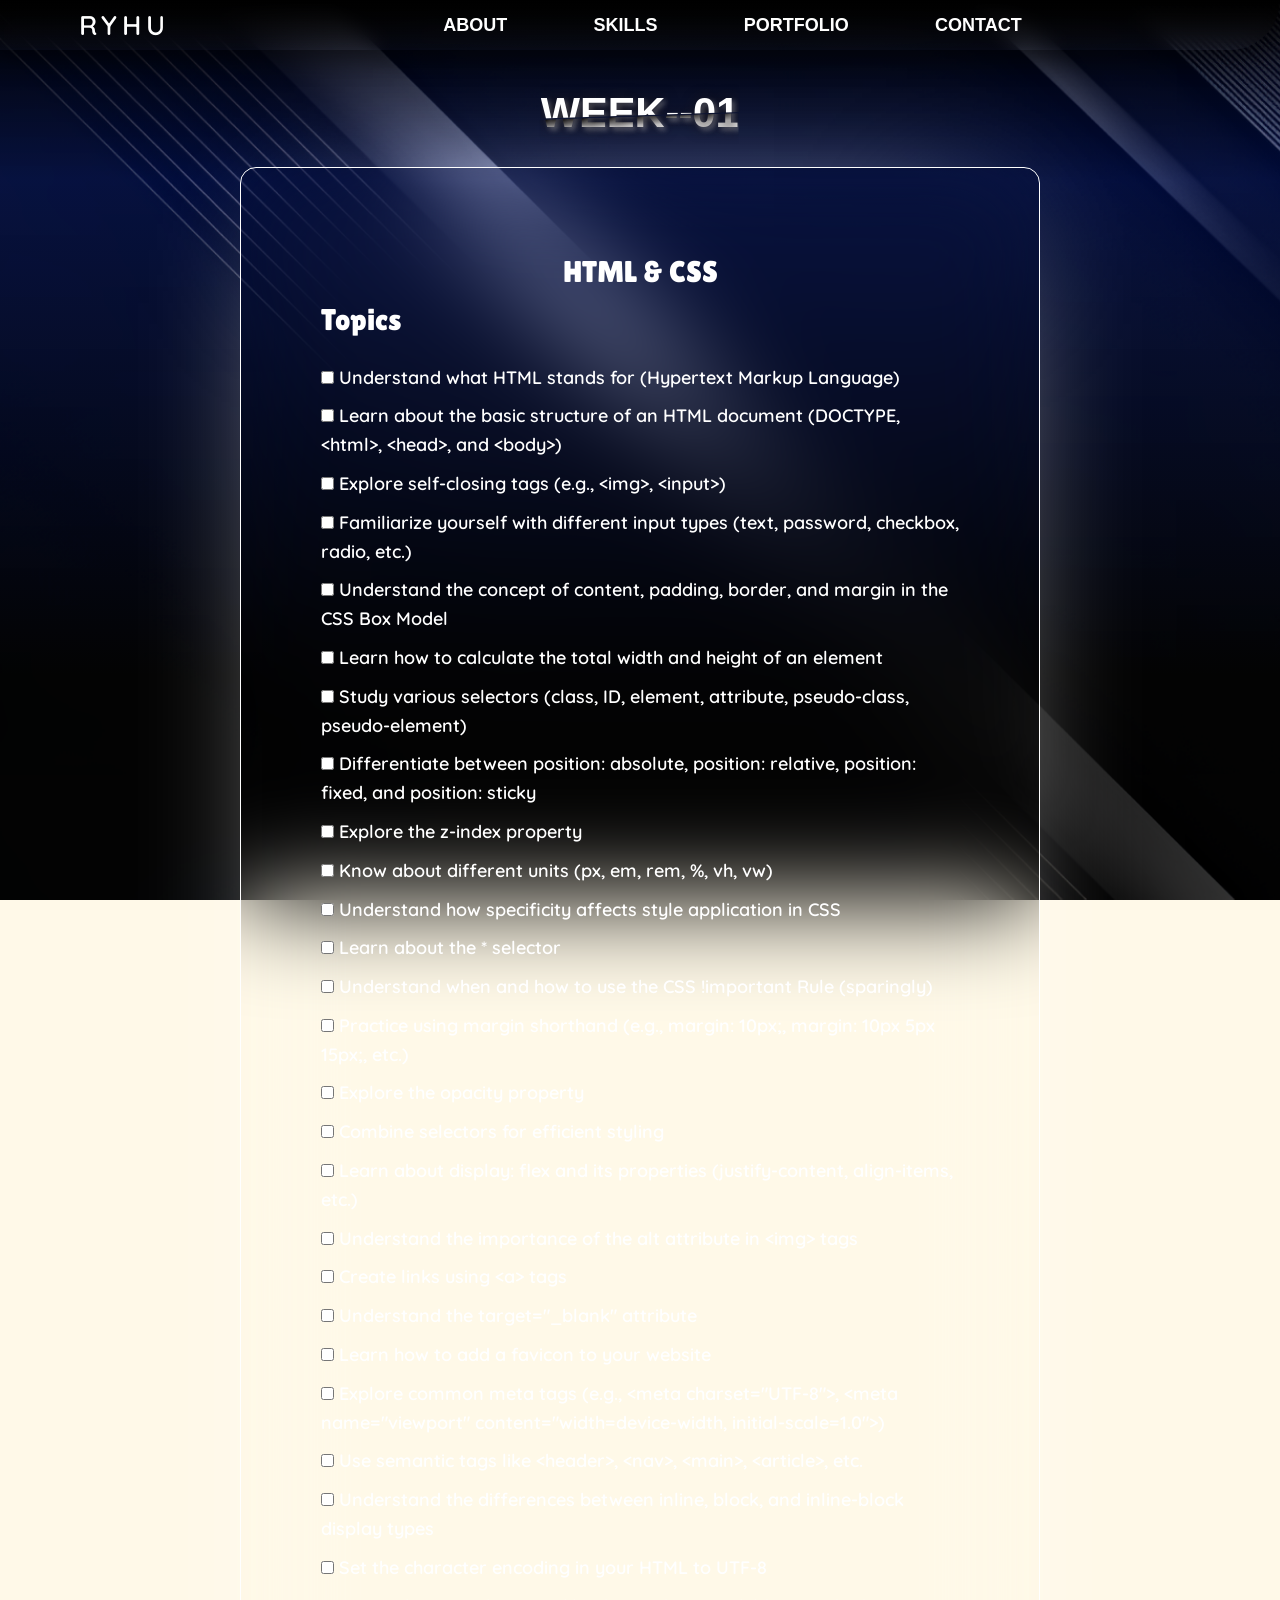
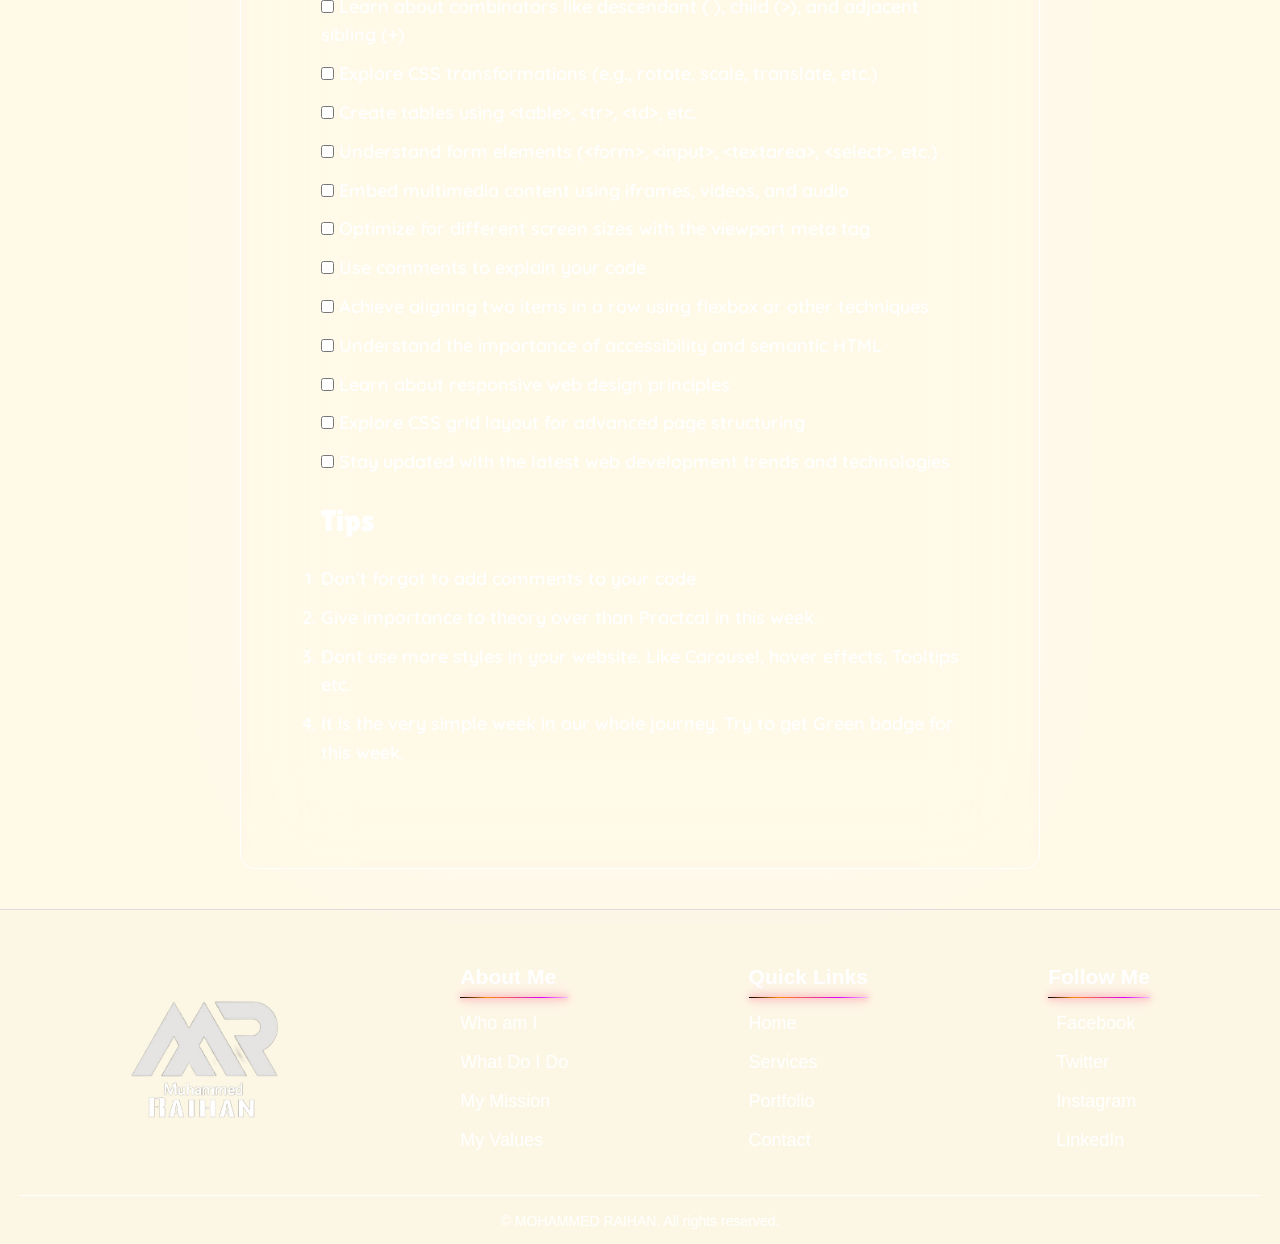
==== index.html @ d5be7c9c "Add files via upload" ====
<!DOCTYPE html>
<html lang="en">
  <head>
    <meta charset="UTF-8" />
    <meta name="viewport" content="width=device-width, initial-scale=1.0" />
    <title>Roadmap for</title>
    <link rel="stylesheet" href="style.css" />
    <link rel="stylesheet" href="nav.css" />
    <link rel="stylesheet" href="footer.css" />
  </head>
  <body>
    <nav class="nav1">
      <ul>
        <li class="logo">
          <a href="#">ryhu<span class="mini"></span></a>
        </li>
        <li><a href="#">About</a></li>
        <li><a href="#">Skills</a></li>
        <li><a href="#">Portfolio</a></li>
        <li><a href="#">Contact</a></li>
      </ul>
    </nav>
    <div class="main-wrapper"></div>
    <header>
      <section class="wrapper">
        <div class="top">WEEK--01</div>
        <div class="bottom" aria-hidden="true">WEEK--01</div>
      </section>
    </header>
    <article>
      <header class="header">
        <h1>HTML & CSS</h1>
        <!-- <img src="images/cookies.jpeg" alt="CHoco" class="recipe-img" /> -->
      </header>
      <section class="ingredients">
        <h2>Topics</h2>
        <ul>
          <li>
            <input type="checkbox" id="a" />
            <p>Understand what HTML stands for (Hypertext Markup Language)</p>
          </li>
          <div class="test">HElloo</div>
          <li>
            <input type="checkbox" />
            <p>
              Learn about the basic structure of an HTML document (DOCTYPE,
              &lt;html&gt;, &lt;head&gt;, and &lt;body&gt;)
            </p>
          </li>
          <li>
            <input type="checkbox" />
            <p>Explore self-closing tags (e.g., &lt;img&gt;, &lt;input&gt;)</p>
          </li>
          <li>
            <input type="checkbox" />
            <p>
              Familiarize yourself with different input types (text, password,
              checkbox, radio, etc.)
            </p>
          </li>
          <li>
            <input type="checkbox" />
            <p>
              Understand the concept of content, padding, border, and margin in
              the CSS Box Model
            </p>
          </li>
          <li>
            <input type="checkbox" />
            <p>
              Learn how to calculate the total width and height of an element
            </p>
          </li>
          <li>
            <input type="checkbox" />
            <p>
              Study various selectors (class, ID, element, attribute,
              pseudo-class, pseudo-element)
            </p>
          </li>
          <li>
            <input type="checkbox" />
            <p>
              Differentiate between position: absolute, position: relative,
              position: fixed, and position: sticky
            </p>
          </li>
          <li>
            <input type="checkbox" />
            <p>Explore the z-index property</p>
          </li>
          <li>
            <input type="checkbox" />
            <p>Know about different units (px, em, rem, %, vh, vw)</p>
          </li>
          <li>
            <input type="checkbox" />
            <p>Understand how specificity affects style application in CSS</p>
          </li>
          <li>
            <input type="checkbox" />
            <p>Learn about the * selector</p>
          </li>
          <li>
            <input type="checkbox" />
            <p>
              Understand when and how to use the CSS !important Rule (sparingly)
            </p>
          </li>
          <li>
            <input type="checkbox" />
            <p>
              Practice using margin shorthand (e.g., margin: 10px;, margin: 10px
              5px 15px;, etc.)
            </p>
          </li>
          <li>
            <input type="checkbox" />
            <p>Explore the opacity property</p>
          </li>
          <li>
            <input type="checkbox" />
            <p>Combine selectors for efficient styling</p>
          </li>
          <li>
            <input type="checkbox" />
            <p>
              Learn about display: flex and its properties (justify-content,
              align-items, etc.)
            </p>
          </li>
          <li>
            <input type="checkbox" />
            <p>
              Understand the importance of the alt attribute in &lt;img&gt; tags
            </p>
          </li>
          <li>
            <input type="checkbox" />
            <p>Create links using &lt;a&gt; tags</p>
          </li>
          <li>
            <input type="checkbox" />
            <p>Understand the target="_blank" attribute</p>
          </li>
          <li>
            <input type="checkbox" />
            <p>Learn how to add a favicon to your website</p>
          </li>
          <li>
            <input type="checkbox" />
            <p>
              Explore common meta tags (e.g., &lt;meta charset="UTF-8"&gt;,
              &lt;meta name="viewport" content="width=device-width,
              initial-scale=1.0"&gt;)
            </p>
          </li>
          <li>
            <input type="checkbox" />
            <p>
              Use semantic tags like &lt;header&gt;, &lt;nav&gt;, &lt;main&gt;,
              &lt;article&gt;, etc.
            </p>
          </li>
          <li>
            <input type="checkbox" />
            <p>
              Understand the differences between inline, block, and inline-block
              display types
            </p>
          </li>
          <li>
            <input type="checkbox" />
            <p>Set the character encoding in your HTML to UTF-8</p>
          </li>
          <li>
            <input type="checkbox" />
            <p>
              Learn about combinators like descendant ( ), child (>), and
              adjacent sibling (+)
            </p>
          </li>
          <li>
            <input type="checkbox" />
            <p>
              Explore CSS transformations (e.g., rotate, scale, translate, etc.)
            </p>
          </li>
          <li>
            <input type="checkbox" />
            <p>
              Create tables using &lt;table&gt;, &lt;tr&gt;, &lt;td&gt;, etc.
            </p>
          </li>
          <li>
            <input type="checkbox" />
            <p>
              Understand form elements (&lt;form&gt;, &lt;input&gt;,
              &lt;textarea&gt;, &lt;select&gt;, etc.)
            </p>
          </li>
          <li>
            <input type="checkbox" />
            <p>Embed multimedia content using iframes, videos, and audio</p>
          </li>
          <li>
            <input type="checkbox" />
            <p>
              Optimize for different screen sizes with the viewport meta tag
            </p>
          </li>
          <li>
            <input type="checkbox" />
            <p>Use comments to explain your code</p>
          </li>
          <li>
            <input type="checkbox" />
            <p>
              Achieve aligning two items in a row using flexbox or other
              techniques
            </p>
          </li>
          <li>
            <input type="checkbox" />
            <p>Understand the importance of accessibility and semantic HTML</p>
          </li>
          <li>
            <input type="checkbox" />
            <p>Learn about responsive web design principles</p>
          </li>
          <li>
            <input type="checkbox" />
            <p>Explore CSS grid layout for advanced page structuring</p>
          </li>
          <li>
            <input type="checkbox" />
            <p>
              Stay updated with the latest web development trends and
              technologies
            </p>
          </li>
        </ul>
      </section>
      <section class="instructions">
        <h2>Tips</h2>
        <ol>
          <li>Don't forgot to add comments to your code</li>
          <li>
           Give importance to theory over than Practcal in this week.
          </li>
          <li>Dont use more styles in your website. Like Carousel, hover effects, Tooltips etc.</li>
          <li>It is the very simple week in our whole journey. Try to get Green badge for this week.</li>
        </ol>
      </section>
    </article>
    <!-- 

 -->
    <!-- footer goes here -->

    <!-- 

     -->
    <div class="footer-body">
      <footer>
        <div class="upper-section">
          <div class="column">
            <img
              class="logo-img"
              src="Drawables/Images/logo-ryhu.png"
              alt="logo"
            />
          </div>
          <div class="column">
            <h3 class="neon-underline footer-header">About Me</h3>
            <ul>
              <li><a href="#">Who am I</a></li>
              <li><a href="#">What Do I Do</a></li>
              <li><a href="#">My Mission</a></li>
              <li><a href="#">My Values</a></li>
            </ul>
          </div>
          <div class="column">
            <h3 class="neon-underline footer-header">Quick Links</h3>
            <ul>
              <li><a href="#">Home</a></li>
              <li><a href="#">Services</a></li>
              <li><a href="#">Portfolio</a></li>
              <li><a href="#">Contact</a></li>
            </ul>
          </div>
          <div class="column">
            <h3 class="neon-underline footer-header">Follow Me</h3>
            <ul>
              <li>
                <a
                  href="https://www.facebook.com/raihan.aizvan.9"
                  target="_blank"
                  ><i class="fa fa-facebook-f"></i> Facebook</a
                >
              </li>
              <li>
                <a href="#"><i class="fa fa-twitter"></i> Twitter</a>
              </li>
              <li>
                <a href="#"><i class="fa fa-instagram"></i> Instagram</a>
              </li>
              <li>
                <a
                  href="https://www.linkedin.com/in/mohammed-raihan-a-s-323ab4259?utm_source=share&utm_campaign=share_via&utm_content=profile&utm_medium=android_app"
                  target="_blank"
                  ><i class="fa fa-linkedin"></i> LinkedIn</a
                >
              </li>
            </ul>
          </div>
        </div>
        <div class="lower-section">
          <p>© <span id="year"></span>MOHAMMED RAIHAN. All rights reserved.</p>
        </div>
      </footer>
    </div>
  </body>
</html>
---- style.css ----
@import url("https://fonts.googleapis.com/css2?family=Quicksand:wght@300..700&family=Sevillana&display=swap");
@import url("https://fonts.googleapis.com/css2?family=Bebas+Neue&family=Quicksand:wght@300..700&family=Sedan+SC&family=Sevillana&display=swap");
@import url("https://fonts.googleapis.com/css2?family=Bebas+Neue&family=Lilita+One&family=Quicksand:wght@300..700&family=Sedan+SC&family=Sevillana&display=swap");

:root {
  --background-color: transparent;
  --text-color: rgb(255, 255, 255);
}

* {
  margin: 0;
  padding: 0;
  box-sizing: border-box;
}
body {
  font-family: "Quicksand", sans-serif;
  font-weight: 600;
  font-size: 18px;
  font-style: normal;
  background: url(Drawables/Images/body-updated.png);
  background-attachment: fixed;
  background-size: cover;
  line-height: 1.6;
  /* padding: 20px; */
  background-color: #fff9e8;
}

p {
  display: inline;
  .header {
    /* Header styles go here */
    width: 100%;
    height: 50px;
    background-color: rgb(255, 219, 175);
  }
}
.wrapper {
  display: grid;
  place-content: center;
  background-color: var(--background-color);
  min-height: 10vh;
  font-family: "Oswald", sans-serif;
  font-size: clamp(1.5rem, 1rem + 2vw, 15rem);
  font-weight: 700;
  text-transform: uppercase;
  color: var(--text-color);
}
.main-wrapper {
  width: 100%;
  height: 100vh;
  background: no-repeat linear-gradient(#000000e7, #011d9660 20%, #000000bf 75%);
  position: fixed;
  /* z-index: 10; */
}
.wrapper > div {
  grid-area: 1/1/-1/-1;
  text-shadow: 1px 1px 14px #1b1616, 3px 3px 5px rgba(252, 252, 252, 0.377);
}
.top {
  z-index: 11;
  clip-path: polygon(0% 0%, 100% 0%, 100% 48%, 0% 58%);
  margin-top: 80px;
}
.bottom {
  clip-path: polygon(0% 60%, 100% 50%, 100% 100%, 0% 100%);
  color: transparent;
  background: -webkit-linear-gradient(177deg, black 53%, var(--text-color) 65%);
  background: linear-gradient(177deg, black 53%, var(--text-color) 65%);
  background-clip: text;
  -webkit-background-clip: text;
  transform: translateX(-0.02em);
  z-index: 11;
  margin-top: 80px;
}

article {
  padding: 80px;
  max-width: 800px;
  margin: 20px auto;
  border-radius: 8px;
  color: white;
  /* glass here */
  background: rgba(255, 255, 255, 0);
  border-radius: 16px;
  box-shadow: 0 4px 30px rgba(0, 0, 0, 0.1);
  backdrop-filter: blur(50.3px);
  -webkit-backdrop-filter: blur(6.3px);
  border: 1px solid rgb(255, 255, 255);
  /* box shadow */

  box-shadow: 0px 3px 150px -80px var(--text-color);
}
header > h1 {
  text-align: center;
  font-family: "Lilita One", sans-serif;
  font-weight: 100;
}

h1,
h2 {
  font-family: "Lilita One", sans-serif;
  font-weight: 100;
  font-size: 30px;
  color: rgb(255, 255, 255);
}

.reciepe-log {
  max-width: 100%;
  height: auto;
  border-radius: 8px;
}
.ingredients ul,
.instructions ol {
  margin: 20px 0;
}
.ingredients li,
.instructions li {
  margin-bottom: 10px;
}
footer {
  text-align: center;
  margin-top: 20px;
  padding-top: 20px;
  border-top: 1px solid#ddd;
}
section ul {
  list-style-type: none;
}

input[type="checkbox"]:checked + p {
  text-decoration: line-through;
  opacity: 0.3;
  color: grey;
}
.test {
  display: none;
}
---- nav.css ----
@import url("https://fonts.googleapis.com/css2?family=Quicksand:wght@300..700&family=Sevillana&display=swap");
@import url("https://fonts.googleapis.com/css2?family=Bebas+Neue&family=Quicksand:wght@300..700&family=Sedan+SC&family=Sevillana&display=swap");
@import url("https://fonts.googleapis.com/css2?family=Bebas+Neue&family=Lilita+One&family=Quicksand:wght@300..700&family=Sedan+SC&family=Sevillana&display=swap");

* {
  box-sizing: border-box;
  margin: 0;
  padding: 0;
  /* transition-duration: 0.5s; */
}

.logo {
  float: left;
  margin-left: 5%;
  line-height: 50px;
  font-size: 1.5em;
  font-family: "Quicksand", sans-serif;
  letter-spacing: 5px;
}

.nav1 {
  border-radius: 0 0 50px 0;
  box-shadow: 0 0 25px 10px rgba(0, 0, 0, 0.4);
  overflow: hidden;
  font-family: "Orbitron", sans-serif;
  position: fixed;
  right: 0;
  left: 0;
  z-index: 12;
}

.nav-1:hover {
  border-bottom: 2px solid rgb(19, 56, 223);
  box-shadow: 0 0 20px rgba(12, 83, 236, 0.5);
}

.nav1:hover li a {
  /* color: rgb(5, 113, 255); */
  text-shadow: 0 0 10px rgba(0, 81, 255, 0.8);
}

.nav1 ul {
  text-align: center;
  height: 50px;
  box-shadow: 0 4px 30px rgba(0, 0, 0, 0.1);
  backdrop-filter: blur(9.3px);
  background: linear-gradient(to top, rgba(255, 255, 255, 0.025), rgb(0, 0, 0));
}
.nav .mini {
  font-family: "Lilita One", sans-serif;
}

.nav1 ul li {
  display: inline-block;
}

.nav1 ul li:not(:first-child) {
  padding: 0 2%;
}

.nav1 ul li:not(:first-child):hover a {
  position: relative;
  color: rgba(255, 255, 255, 0.9);
}

.nav1 ul li a {
  text-decoration: none;
  line-height: 50px;
  text-transform: uppercase;
  padding: 5px 15px;
  color: white;
}

.nav1 ul li:not(:first-child) a:hover {
  border: 0px 2px solid rgb(7, 73, 255);
  background: rgba(70, 130, 180, 0.25);
  box-shadow: 0 0 5px 1px rgb(24, 78, 228);
  border-bottom: 5px solid rgb(32, 97, 216);
  color: black;
}
---- footer.css ----
@import url("https://fonts.googleapis.com/css2?family=Quicksand:wght@300..700&family=Sevillana&display=swap");
@import url("https://fonts.googleapis.com/css2?family=Bebas+Neue&family=Quicksand:wght@300..700&family=Sedan+SC&family=Sevillana&display=swap");
@import url("https://fonts.googleapis.com/css2?family=Bebas+Neue&family=Lilita+One&family=Quicksand:wght@300..700&family=Sedan+SC&family=Sevillana&display=swap");

.footer-body {
  z-index: 15;
  padding: 0;
  margin: 0;
  display: flex;
  flex-direction: column;
}

footer {
  z-index: 15;
  width: 100%;
  background-color: rgba(0, 0, 0, 0.01);
  color: white;
  text-align: center;
  padding: 20px 20px 10px 20px;
  display: flex;
  flex-direction: column;
  justify-content: center;
  align-items: center;
  font-family: "Orbitron", sans-serif;
  font-weight: 100;
}

.upper-section {
  width: 100%;
  padding: 20px;
  display: flex;
  justify-content: space-around;
  align-items: center;
}

.column {
  margin: 10px;
  text-align: left;
}

.neon-underline {
  position: relative; /* Enable positioning for the underline */
  text-decoration: none; /* Remove default underline */
}

.neon-underline::after {
  content: "";
  position: absolute;
  bottom: -5px; /* Adjust for desired underline thickness */
  left: 0;
  width: 100%;
  height: 1px; /* Adjust height as needed */
  background: linear-gradient(
    to right,
    rgb(0, 0, 0) 0%,
    rgb(255, 145, 0) 25%,
    rgb(217, 0, 255) 75%,
    rgb(246, 191, 255) 100%
  );
  /* Adjust colors to your preference */
  box-shadow: 0 0 5px hotpink, /* Inner glow */ 0 0 10px rgb(255, 145, 0),
    /* Middle glow */ 0 0 15px rgb(217, 0, 255); /* Outer glow */
}

.logo-img {
  display: block;
  width: 150px;
}

.footer-header {
  margin-bottom: 16px;
}

.column ul {
  list-style: none;
  padding: 0;
  margin: 0;
}

.column li {
  margin-top: 10px;
}

.column a {
  color: white;
  text-decoration: none;
  transition: all 0.3s ease;
}

.column a:hover {
  font-weight: bold;
}

.column i {
  width: 12px;
  margin-right: 8px;
}

.lower-section {
  width: 100%;
  border-top: 1px solid white;
  margin-top: 10px;
  padding-top: 10px;
}

.lower-section p {
  font-size: 14px;
}

@media (max-width: 768px) {
  article {
    padding: 50px;
  }
  .top {
    font-size: 39px;
  }
  .bottom {
    font-size: 39px;
  }
  .upper-section {
    flex-direction: column;
    justify-content: center;
  }

  .column {
    width: 100%;
    font-size: 15px;
    height: 130px;
  }

  .column ul li,
  h3,
  img {
    text-align: center;
    margin: 0 auto;
  }

  .logo-img {
    margin: 20px auto;
    width: 100px;
  }

  .neon-underline::after {
    width: 24vw;
    left: calc(50% - 12vw);
  }
}
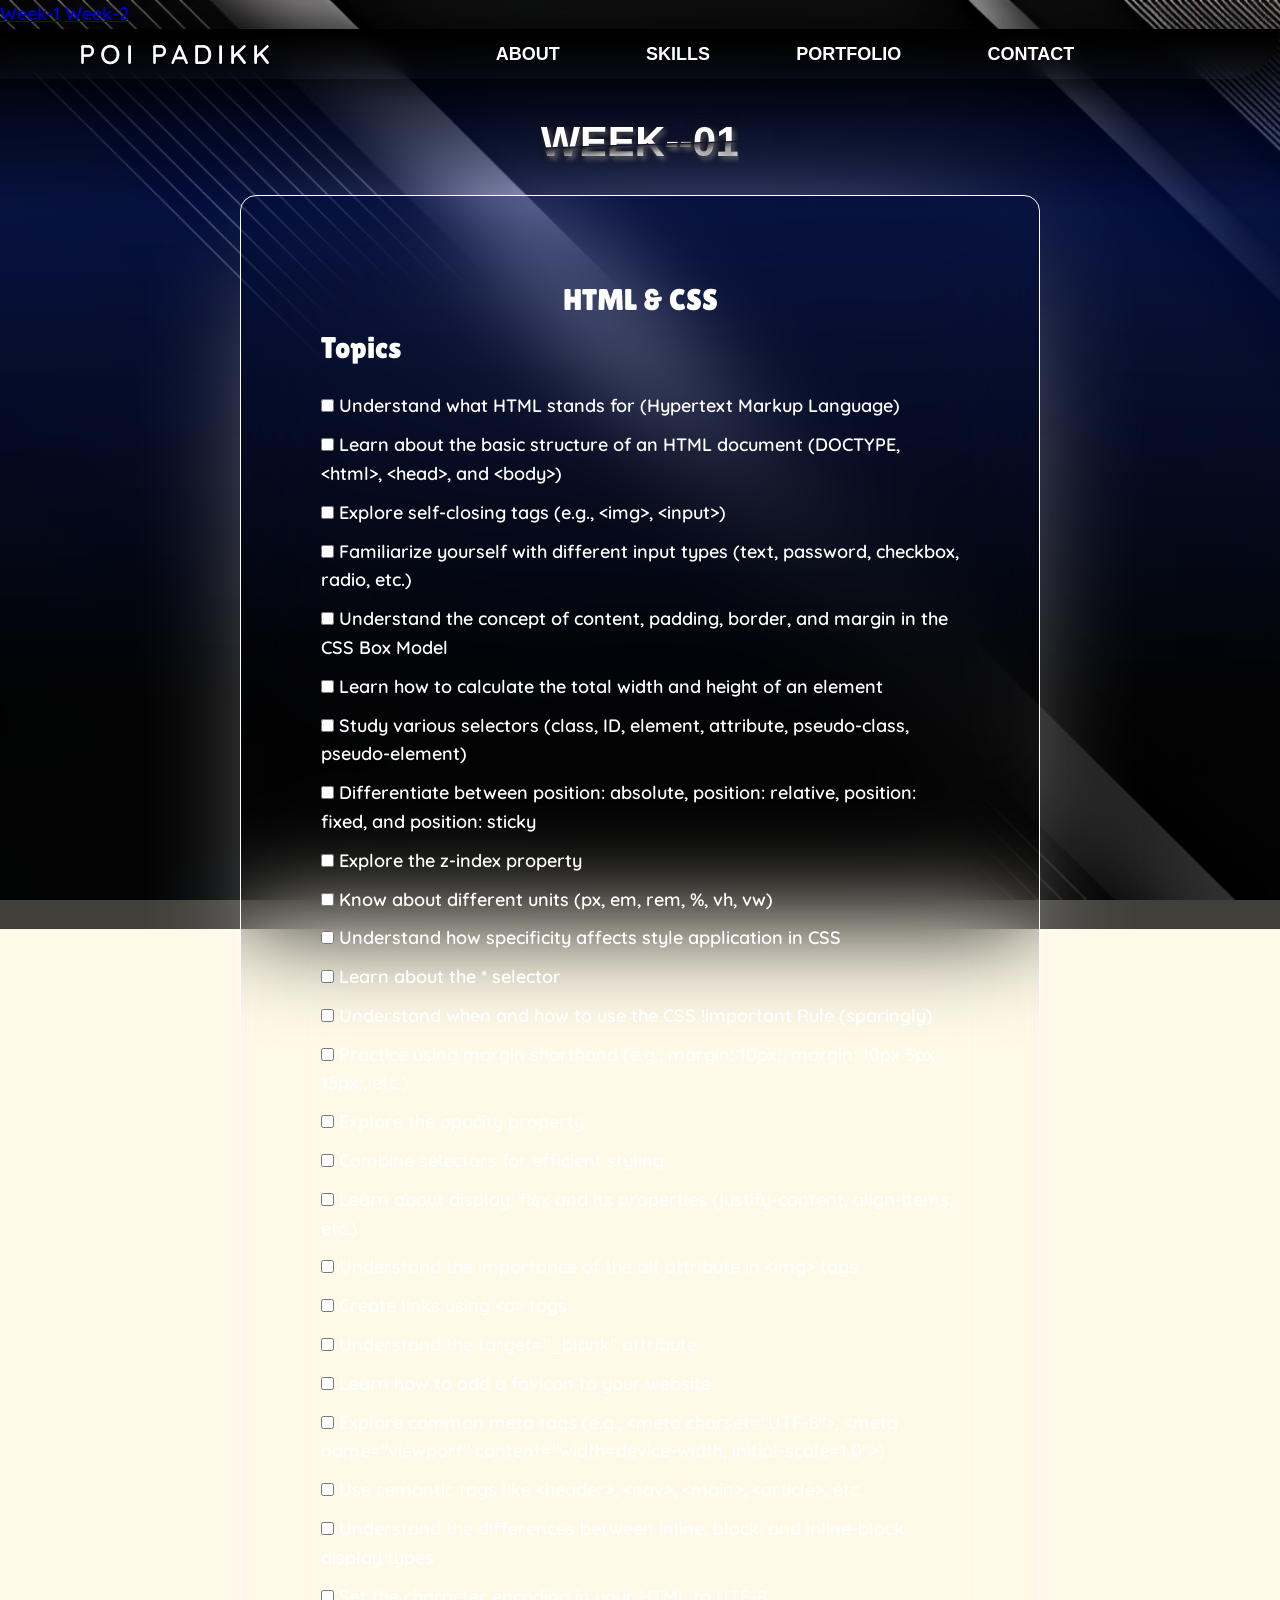
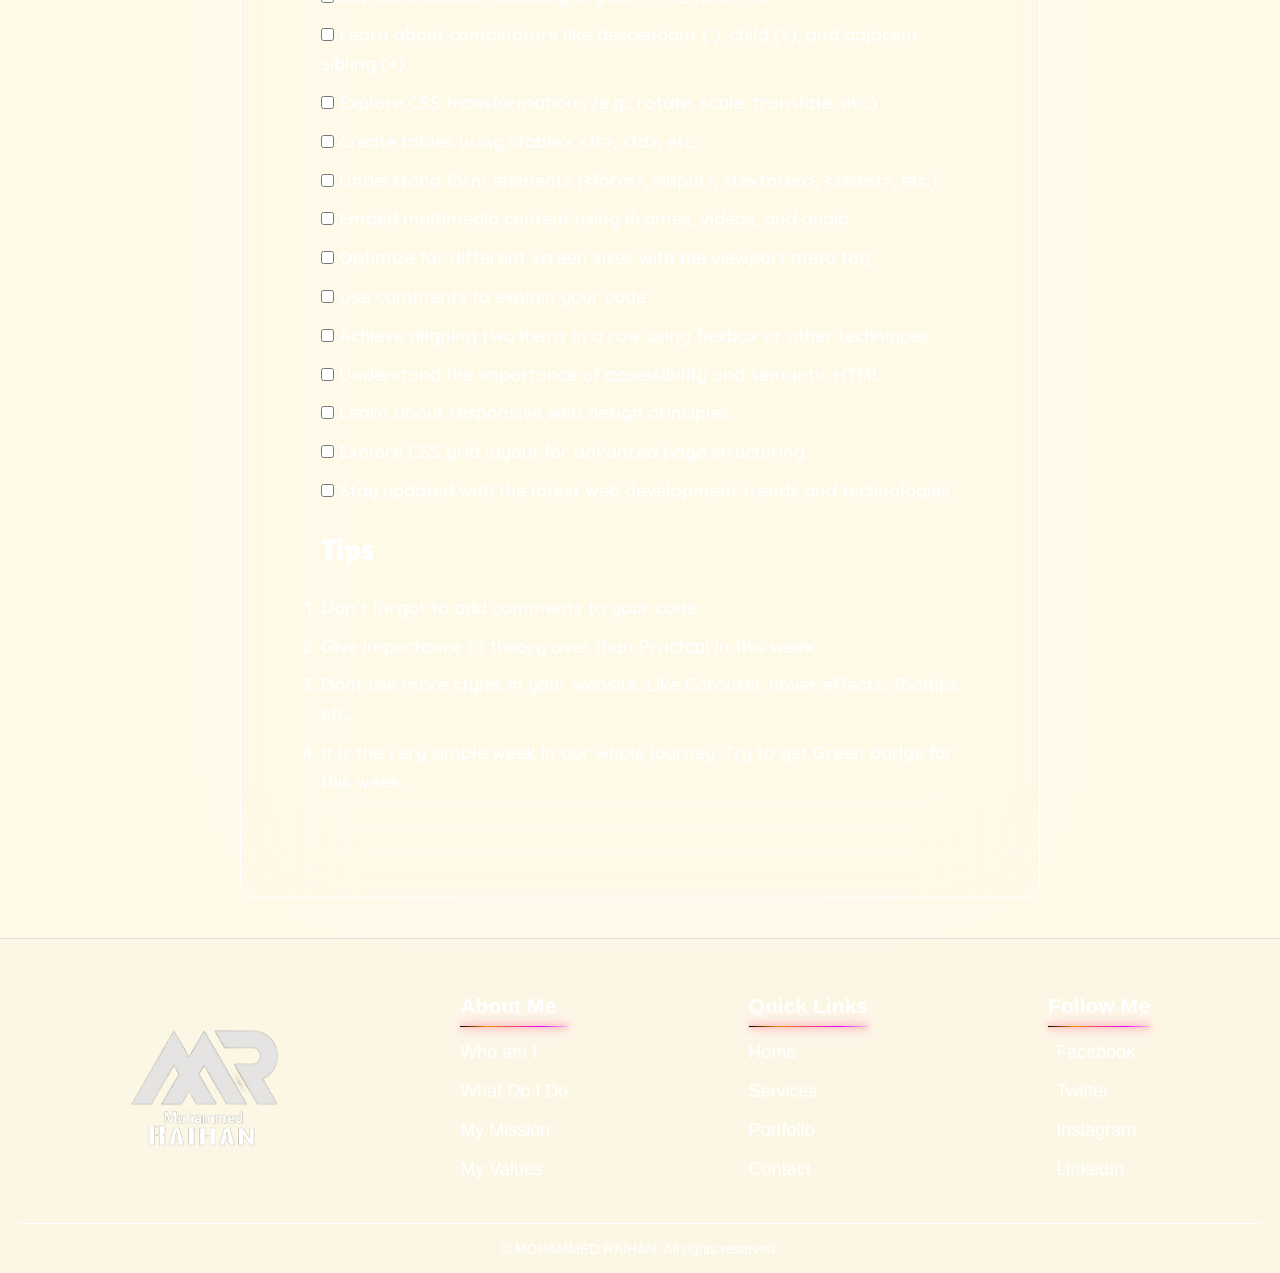
==== commit 5023196f: "Add files via upload" ====
--- a/index.html
+++ b/index.html
@@ -7,12 +7,21 @@
     <link rel="stylesheet" href="style.css" />
     <link rel="stylesheet" href="nav.css" />
     <link rel="stylesheet" href="footer.css" />
+    <link rel="stylesheet" href="sidebar.css" />
   </head>
   <body>
+    <div class="nav-container" tabindex="0">
+      <div class="nav-toggle"></div>
+      <nav class="nav-items">
+        <a class="nav-item" href="index.html" id="current">Week-1</a>
+        <a class="nav-item" href="week-2.html">Week-2</a>
+        <!-- <a class="nav-item" href="#"></a> -->
+      </nav>
+    </div>
     <nav class="nav1">
       <ul>
         <li class="logo">
-          <a href="#">ryhu<span class="mini"></span></a>
+          <a href="#">poi padikk<span class="mini"></span></a>
         </li>
         <li><a href="#">About</a></li>
         <li><a href="#">Skills</a></li>
@@ -27,6 +36,7 @@
         <div class="bottom" aria-hidden="true">WEEK--01</div>
       </section>
     </header>
+
     <article>
       <header class="header">
         <h1>HTML & CSS</h1>
@@ -245,11 +255,15 @@
         <h2>Tips</h2>
         <ol>
           <li>Don't forgot to add comments to your code</li>
-          <li>
-           Give importance to theory over than Practcal in this week.
-          </li>
-          <li>Dont use more styles in your website. Like Carousel, hover effects, Tooltips etc.</li>
-          <li>It is the very simple week in our whole journey. Try to get Green badge for this week.</li>
+          <li>Give importance to theory over than Practcal in this week.</li>
+          <li>
+            Dont use more styles in your website. Like Carousel, hover effects,
+            Tooltips etc.
+          </li>
+          <li>
+            It is the very simple week in our whole journey. Try to get Green
+            badge for this week.
+          </li>
         </ol>
       </section>
     </article>
@@ -320,5 +334,26 @@
         </div>
       </footer>
     </div>
+    <script>
+      const nav = document.querySelector(".nav-container");
+
+      if (nav) {
+        const toggle = nav.querySelector(".nav-toggle");
+
+        if (toggle) {
+          toggle.addEventListener("click", () => {
+            if (nav.classList.contains("is-active")) {
+              nav.classList.remove("is-active");
+            } else {
+              nav.classList.add("is-active");
+            }
+          });
+
+          nav.addEventListener("blur", () => {
+            nav.classList.remove("is-active");
+          });
+        }
+      }
+    </script>
   </body>
 </html>
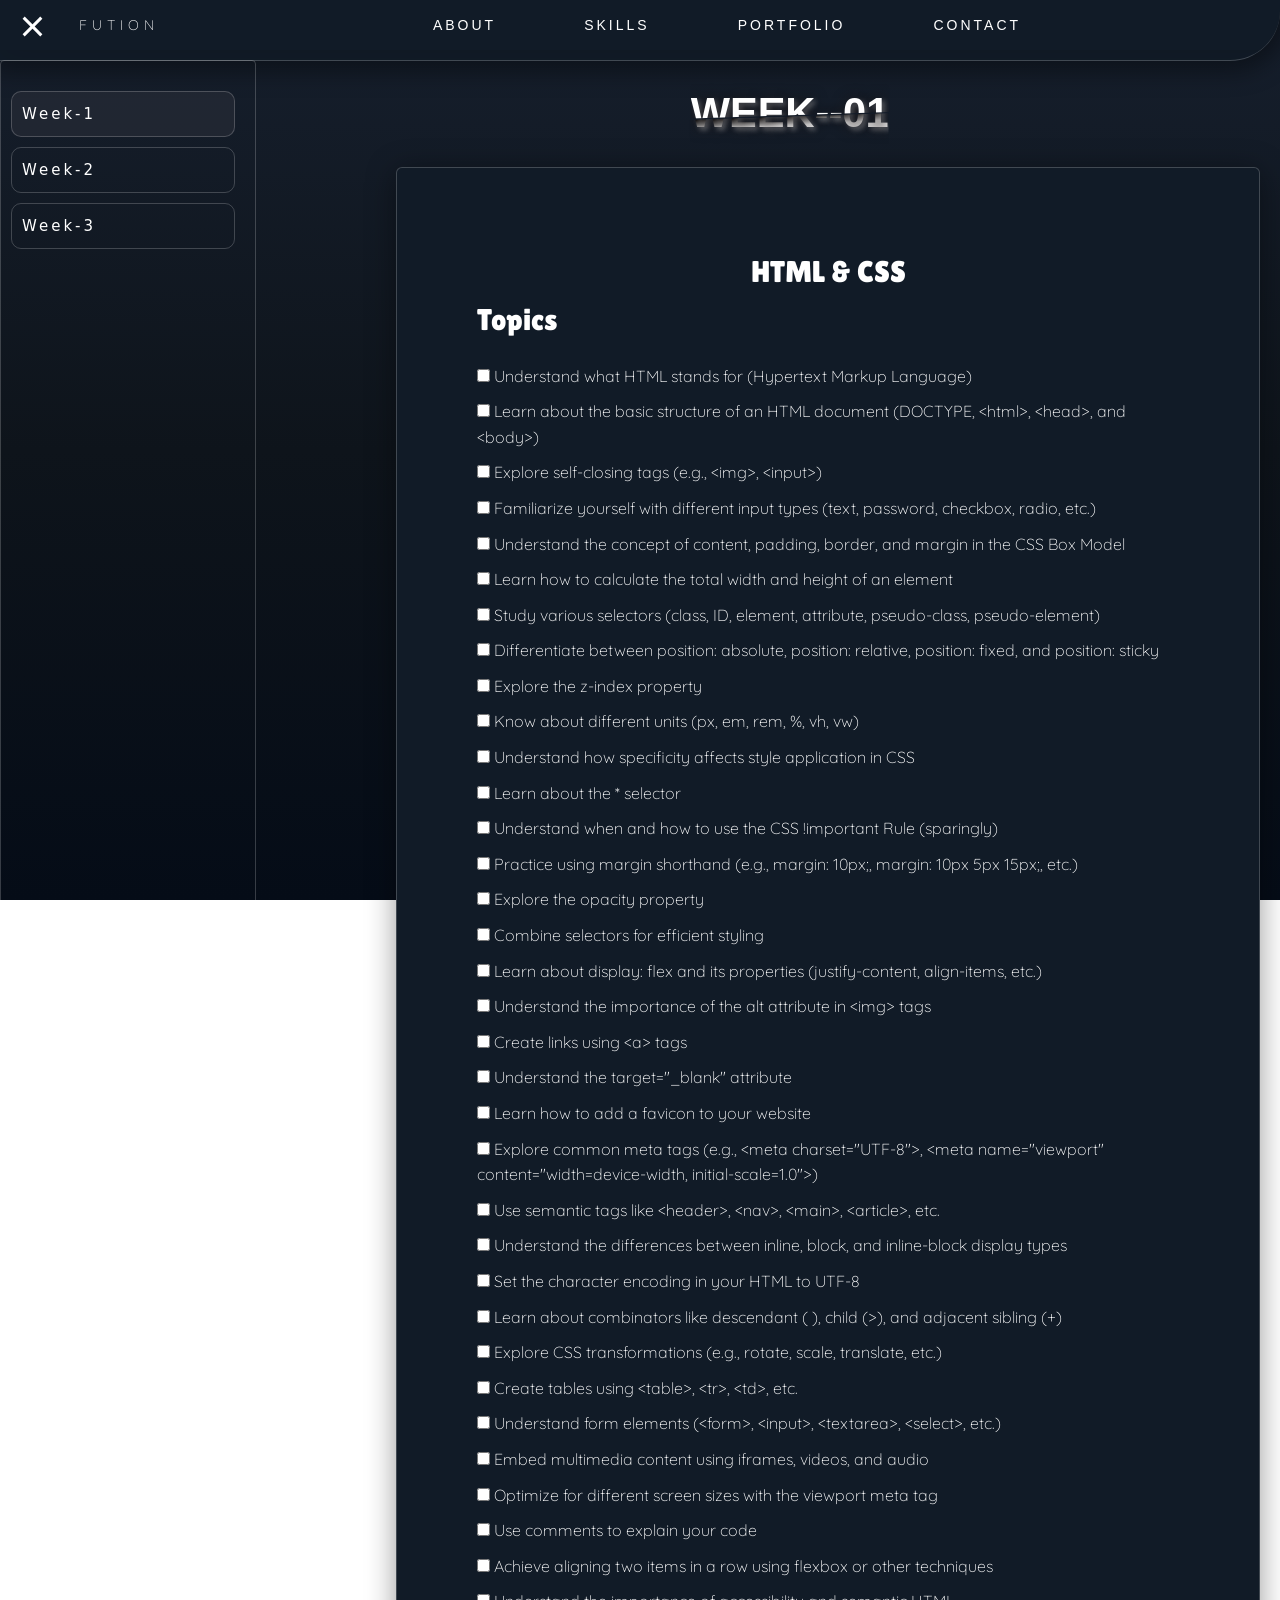
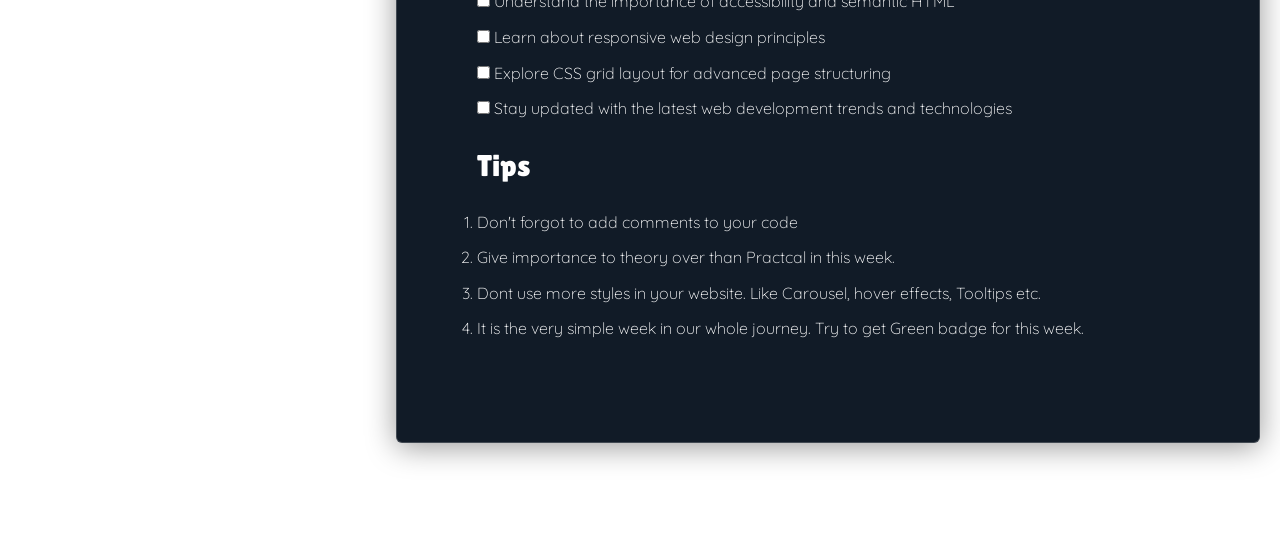
==== commit 48305e0e: "Add files via upload" ====
--- a/index.html
+++ b/index.html
@@ -10,18 +10,19 @@
     <link rel="stylesheet" href="sidebar.css" />
   </head>
   <body>
-    <div class="nav-container" tabindex="0">
+    <div class="nav-container is-active" tabindex="0">
       <div class="nav-toggle"></div>
       <nav class="nav-items">
         <a class="nav-item" href="index.html" id="current">Week-1</a>
         <a class="nav-item" href="week-2.html">Week-2</a>
+        <a class="nav-item" href="week-3.html">Week-3</a>
         <!-- <a class="nav-item" href="#"></a> -->
       </nav>
     </div>
     <nav class="nav1">
       <ul>
         <li class="logo">
-          <a href="#">poi padikk<span class="mini"></span></a>
+          <a href="#">fution<span class="mini"></span></a>
         </li>
         <li><a href="#">About</a></li>
         <li><a href="#">Skills</a></li>
@@ -272,10 +273,7 @@
  -->
     <!-- footer goes here -->
 
-    <!-- 
-
-     -->
-    <div class="footer-body">
+    <!-- <div class="footer-body">
       <footer>
         <div class="upper-section">
           <div class="column">
@@ -333,7 +331,7 @@
           <p>© <span id="year"></span>MOHAMMED RAIHAN. All rights reserved.</p>
         </div>
       </footer>
-    </div>
+    </div> -->
     <script>
       const nav = document.querySelector(".nav-container");
 
--- a/style.css
+++ b/style.css
@@ -14,15 +14,19 @@
 }
 body {
   font-family: "Quicksand", sans-serif;
-  font-weight: 600;
+  font-weight: 200;
   font-size: 18px;
   font-style: normal;
-  background: url(Drawables/Images/body-updated.png);
+  /* background: url(Drawables/Images/body-updated.png); */
+  /* background-color: hsl(219deg 100% 63% / 61%);
+   */
+  /* background-color: green; */
   background-attachment: fixed;
   background-size: cover;
   line-height: 1.6;
+  padding-bottom: 100px;
   /* padding: 20px; */
-  background-color: #fff9e8;
+  /* background:linear-gradient( rgb(16, 23, 35), rgb(13, 18, 24)); */
 }
 
 p {
@@ -41,17 +45,17 @@
   min-height: 10vh;
   font-family: "Oswald", sans-serif;
   font-size: clamp(1.5rem, 1rem + 2vw, 15rem);
-  font-weight: 700;
+  font-weight: 600;
   text-transform: uppercase;
   color: var(--text-color);
 }
 .main-wrapper {
   width: 100%;
   height: 100vh;
-  background: no-repeat linear-gradient(#000000e7, #011d9660 20%, #000000bf 75%);
+  background: linear-gradient(rgb(22, 31, 45), rgb(14, 20, 27), rgb(5, 12, 23));
   position: fixed;
-  /* z-index: 10; */
 }
+
 .wrapper > div {
   grid-area: 1/1/-1/-1;
   text-shadow: 1px 1px 14px #1b1616, 3px 3px 5px rgba(252, 252, 252, 0.377);
@@ -60,8 +64,10 @@
   z-index: 11;
   clip-path: polygon(0% 0%, 100% 0%, 100% 48%, 0% 58%);
   margin-top: 80px;
+  margin-left: 300px;
 }
 .bottom {
+  margin-left: 300px;
   clip-path: polygon(0% 60%, 100% 50%, 100% 100%, 0% 100%);
   color: transparent;
   background: -webkit-linear-gradient(177deg, black 53%, var(--text-color) 65%);
@@ -72,23 +78,50 @@
   z-index: 11;
   margin-top: 80px;
 }
-
+a {
+  color: rgb(154, 226, 255);
+  text-decoration: none;
+}
 article {
   padding: 80px;
-  max-width: 800px;
-  margin: 20px auto;
+  max-width: 900px;
+  /* width: 900px; */
+  margin: 20px 20px 0 calc(38% - 90px);
   border-radius: 8px;
   color: white;
+  font-size: 16px;
   /* glass here */
-  background: rgba(255, 255, 255, 0);
-  border-radius: 16px;
-  box-shadow: 0 4px 30px rgba(0, 0, 0, 0.1);
-  backdrop-filter: blur(50.3px);
+  background: hsl(214, 39%, 11%);
+  border-radius: 6px;
+  box-shadow: 0 4px 30px rgba(0, 0, 0, 0.4);
+  backdrop-filter: blur(1px);
   -webkit-backdrop-filter: blur(6.3px);
-  border: 1px solid rgb(255, 255, 255);
-  /* box shadow */
+  border: 1px solid rgb(255, 255, 255, 0.2);
 
-  box-shadow: 0px 3px 150px -80px var(--text-color);
+  /* box s.hadow */
+
+  /* box-shadow: 0px 3px 150px -80px var(--text-color); */
+}
+@media (max-width: 767px) {
+  article {
+    padding: 30px;
+    margin: 30px;
+  }
+
+  .top,
+  .bottom {
+    margin-left: 0;
+  }
+  .logo {
+    transform: translateX(20px);
+  }
+  .nav1 {
+    font-size: 12px;
+    height: 50px;
+  }
+  .nav-container .nav-toggle {
+    width: 20px;
+  }
 }
 header > h1 {
   text-align: center;
@@ -113,8 +146,7 @@
 .instructions ol {
   margin: 20px 0;
 }
-.ingredients li,
-.instructions li {
+li {
   margin-bottom: 10px;
 }
 footer {
@@ -128,11 +160,31 @@
 }
 
 input[type="checkbox"]:checked + p {
+  transition: all 0.1s ease-in;
   text-decoration: line-through;
   opacity: 0.3;
   color: grey;
 }
+input[type="checkbox"]:hover {
+  cursor: pointer;
+  /* -webkit-box-direction: reverse; */
+}
 .test {
   display: none;
 }
-
+.html-code {
+  background-color: rgb(17, 23, 31);
+  border: 1px solid grey;
+  border-radius: 10px;
+  padding: 10px;
+  margin-top: 10px;
+}
+.img {
+  color: rgb(212, 212, 255);
+}
+.src {
+  color: rgb(255, 0, 43);
+}
+.img-name {
+  color: green;
+}
--- a/nav.css
+++ b/nav.css
@@ -13,20 +13,27 @@
   float: left;
   margin-left: 5%;
   line-height: 50px;
-  font-size: 1.5em;
+  font-size: 1em;
   font-family: "Quicksand", sans-serif;
   letter-spacing: 5px;
+  word-spacing: 8px;
 }
 
 .nav1 {
   border-radius: 0 0 50px 0;
+  background: hsl(214, 39%, 11%);
   box-shadow: 0 0 25px 10px rgba(0, 0, 0, 0.4);
   overflow: hidden;
   font-family: "Orbitron", sans-serif;
+  font-size: 14px;
+  font-weight: 100;
+  letter-spacing: 3px;
   position: fixed;
   right: 0;
   left: 0;
+  top: 0;
   z-index: 12;
+  border-bottom: 1px solid rgb(255, 255, 255, 0.2);
 }
 
 .nav-1:hover {
@@ -43,8 +50,8 @@
   text-align: center;
   height: 50px;
   box-shadow: 0 4px 30px rgba(0, 0, 0, 0.1);
-  backdrop-filter: blur(9.3px);
-  background: linear-gradient(to top, rgba(255, 255, 255, 0.025), rgb(0, 0, 0));
+  /* backdrop-filter: blur(9.3px); */
+  /* background: linear-gradient(to top, rgba(255, 255, 255, 0.025), rgb(0, 0, 0)); */
 }
 .nav .mini {
   font-family: "Lilita One", sans-serif;
@@ -69,12 +76,21 @@
   text-transform: uppercase;
   padding: 5px 15px;
   color: white;
+  transition: all 0.2s;
 }
 
 .nav1 ul li:not(:first-child) a:hover {
-  border: 0px 2px solid rgb(7, 73, 255);
-  background: rgba(70, 130, 180, 0.25);
-  box-shadow: 0 0 5px 1px rgb(24, 78, 228);
-  border-bottom: 5px solid rgb(32, 97, 216);
-  color: black;
+  /* border: 1px 2px solid rgb(7, 73, 255); */
+  /* background: rgba(0, 72, 255, 0.19);
+  box-shadow: 0 0 5px 1px rgb(0, 34, 129);
+  padding-bottom: 10px; */
+  border: 1px solid rgba(255, 255, 255, 0.153);
+  padding: 15px;
+  margin: -1px;
+
+  /* color: black; */
 }
+li.login,
+li.sigup {
+  float: right;
+}
--- a/footer.css
+++ b/footer.css
@@ -144,4 +144,4 @@
     width: 24vw;
     left: calc(50% - 12vw);
   }
-}
+}
--- a/sidebar.css
+++ b/sidebar.css
@@ -0,0 +1,102 @@
+.nav-container {
+  position: relative;
+  /* display: inline-block; */
+  max-width: 40px;
+  max-height: 40px;
+  /* overflow: visible; */
+  font-size: 15px;
+  outline: none;
+  /* transform: translate(-645px); */
+  z-index: 1000;
+}
+.nav-container.is-active .nav-toggle:before,
+.nav-container.is-active .nav-toggle:after {
+  box-shadow: none;
+}
+.nav-container.is-active .nav-toggle:before {
+  transform: rotate(-45deg);
+}
+.nav-container.is-active .nav-toggle:after {
+  transform: rotate(45deg);
+}
+.nav-container.is-active .nav-items {
+  transform: translate(0, 0);
+}
+.nav-container .nav-toggle {
+  position: relative;
+  position: fixed;
+  width: 30px;
+  /* background-color: white; */
+  height: 10px;
+  margin: 10px;
+  top: 0;
+  /* margin-left: 30px; */
+  z-index: 2;
+}
+.nav-container .nav-toggle:hover {
+  cursor: pointer;
+}
+.nav-container .nav-toggle:before,
+.nav-container .nav-toggle:after {
+  content: "";
+  position: fixed;
+  top: 25px;
+  left: 20px;
+  transform: translate(0, 0);
+  width: 25px;
+  height: 3px;
+  background: rgb(255, 255, 255);
+  transition: transform 0.3s ease, box-shadow 0.3s ease;
+}
+.nav-container .nav-toggle:before {
+  box-shadow: 0 13.3333333333px 0 0 rgb(255, 255, 255);
+}
+.nav-container .nav-toggle:after {
+  box-shadow: 0 -13.3333333333px 0 0 rgb(255, 255, 255);
+}
+.nav-container .nav-items {
+  position: fixed;
+  top: 60px;
+  left: 0;
+  min-width: 250px;
+  width: 20vw;
+  /* width: 100vw; */
+  height: 100vh;
+  z-index: 1;
+  padding: 30px 20px 20px 10px;
+  transition: transform 0.3s ease;
+  transform: translate(calc(-100% - 50px), 0);
+  /* background: no-repeat linear-gradient(#000000e7, #011d9660 20%, #000000 75%); */
+  display: grid;
+
+  grid-template-columns: 1fr;
+  grid-gap: 10px 0;
+  border-radius: 4px;
+  align-content: start;
+  border: 1px solid rgb(255, 255, 255, 0.2);
+
+  /* box-shadow: 0 0 30px rgba(255, 255, 255, 0.397); */
+  /* box-shadow: 0 0 50px rgba(0, 0, 0, 0.3); */
+}
+
+.nav-container .nav-items .nav-item {
+  /* background: no-repeat linear-gradient(#2d429ce7, #564ca464 20%, #00030f 75%); */
+  padding: 10px;
+  transition: background-color 0.2s ease;
+  border-radius: 10px;
+  border: 1px solid rgb(255, 255, 255, 0.2);
+  color: white;
+  font-weight: 200;
+  font-family: system-ui, -apple-system, BlinkMacSystemFont, "Segoe UI";
+  letter-spacing: 3px;
+}
+.nav-container .nav-items .nav-item:hover {
+  cursor: pointer;
+  background-color: rgba(69, 73, 86, 0.46);
+}
+#current {
+  /* background: no-repeat linear-gradient(#ffffff5c, #807ba564 20%, #000000 75%); */
+  background-color: rgba(49, 52, 62, 0.46);
+  color: rgb(255, 255, 255);
+  /* box-shadow: 0 0 9px rgba(255, 255, 255, 0.5); */
+}
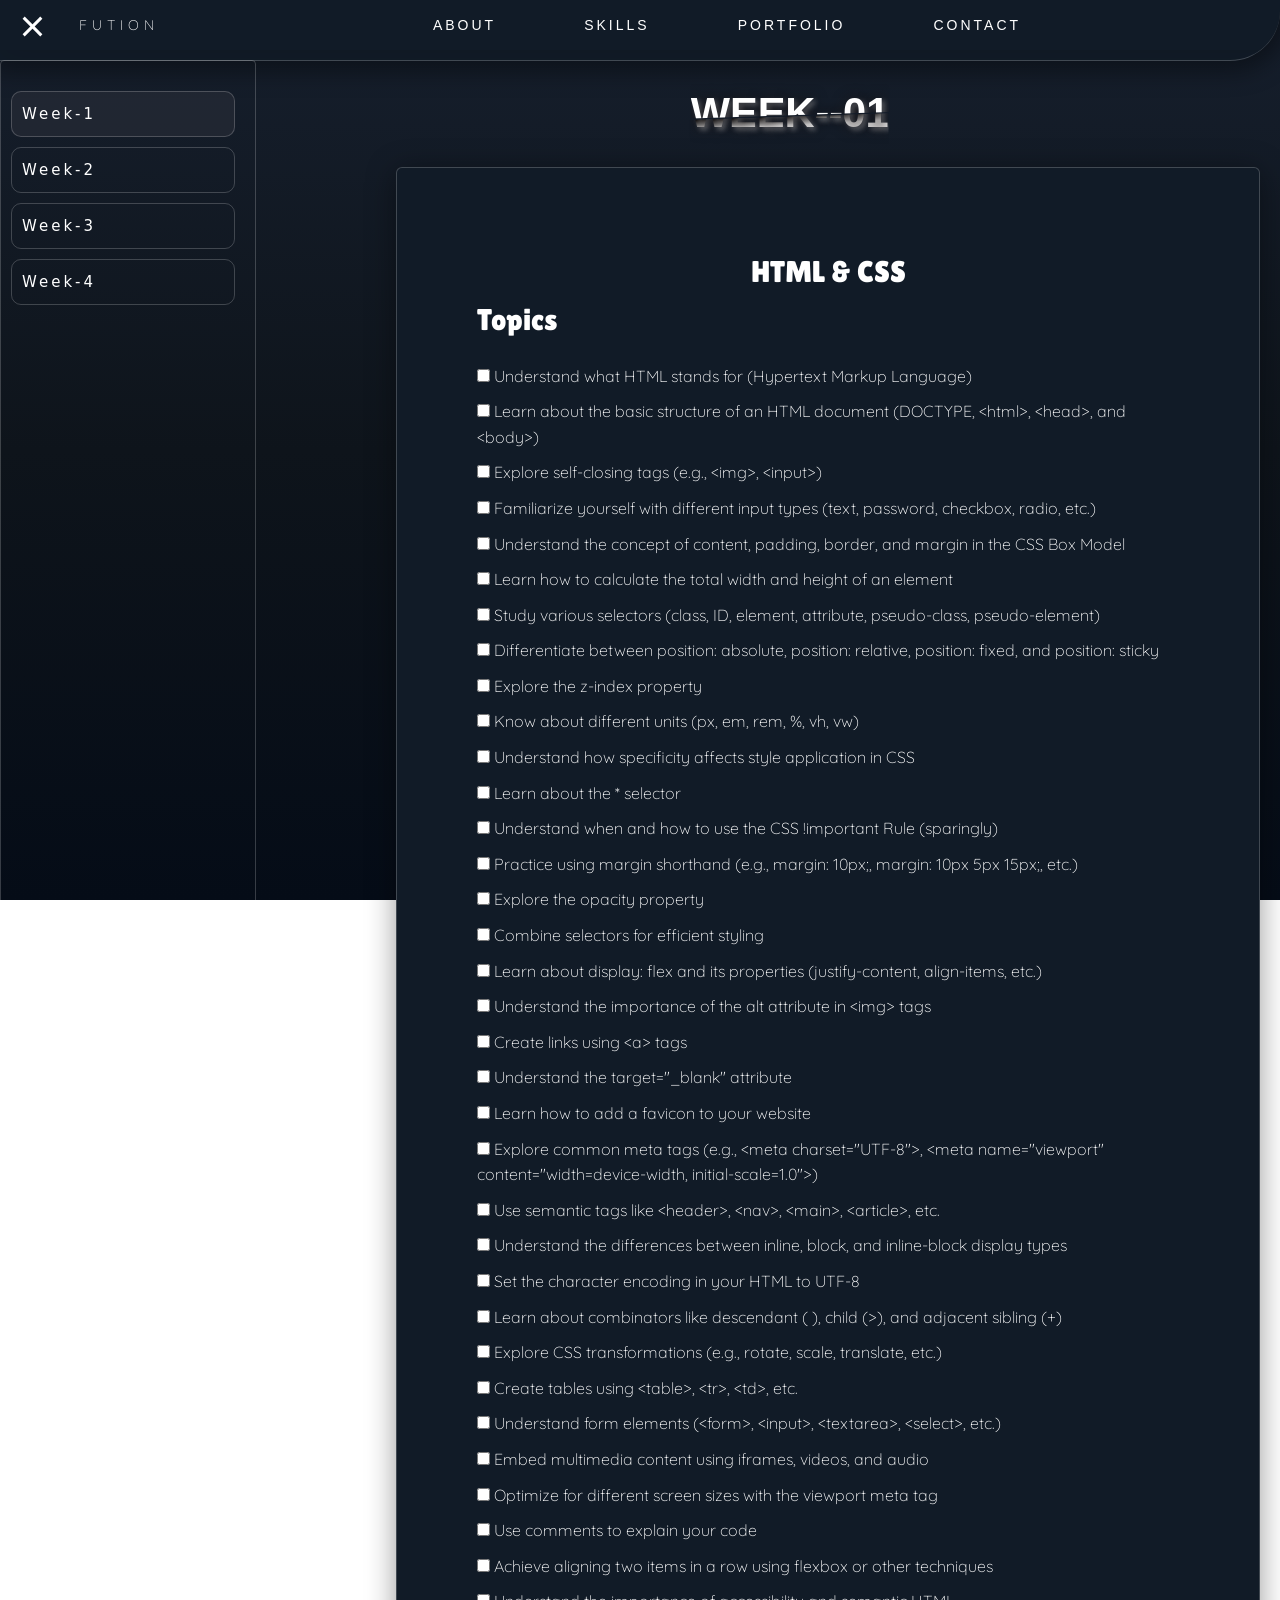
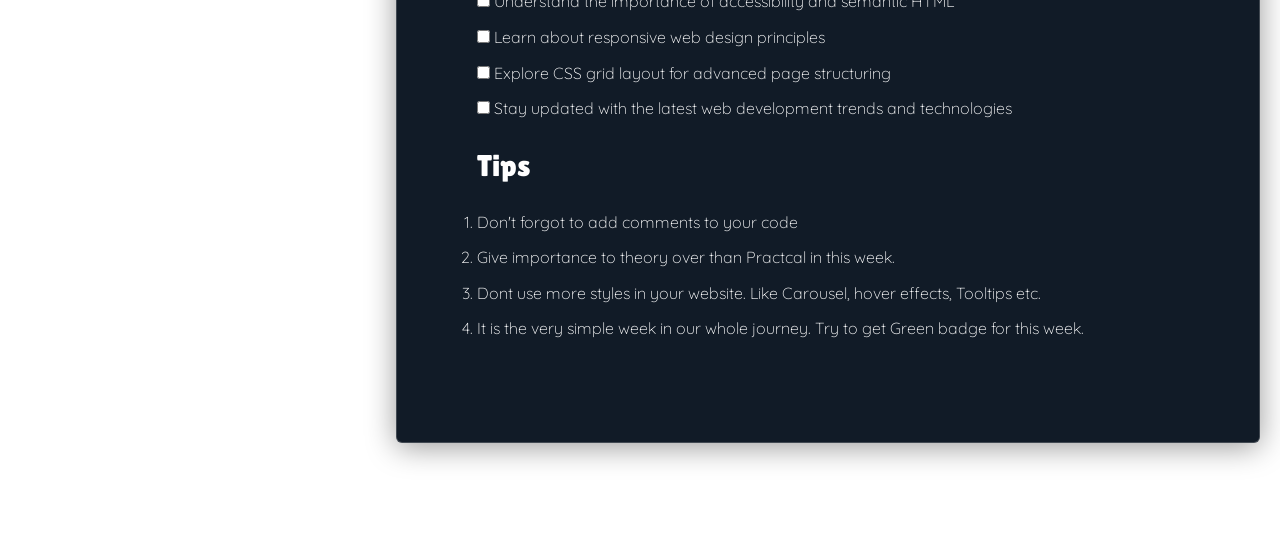
==== commit 8aef322a: "updated week 4" ====
--- a/index.html
+++ b/index.html
@@ -16,6 +16,7 @@
         <a class="nav-item" href="index.html" id="current">Week-1</a>
         <a class="nav-item" href="week-2.html">Week-2</a>
         <a class="nav-item" href="week-3.html">Week-3</a>
+        <a class="nav-item" href="week-4.html">Week-4</a>
         <!-- <a class="nav-item" href="#"></a> -->
       </nav>
     </div>
